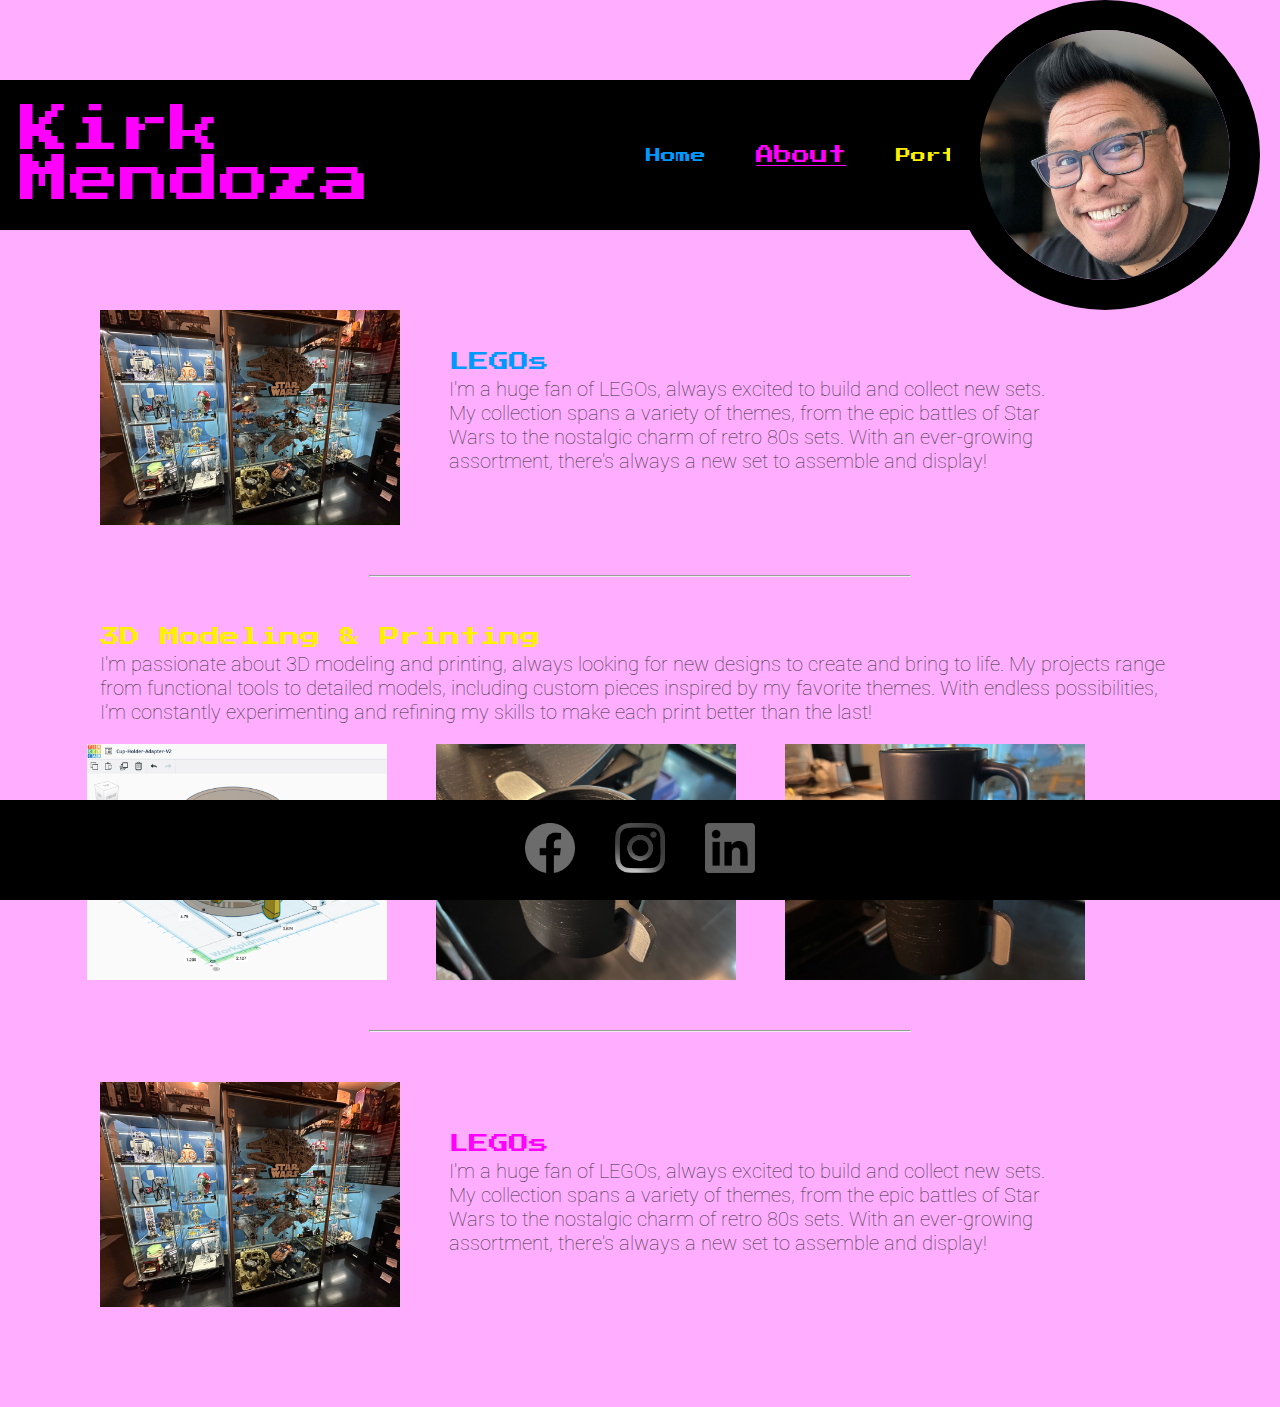
==== about.html @ 36a39906 "Updated Footer Target _blank, updated .JS message" ====
<!DOCTYPE html>
<html lang="en">

<head>
    <meta charset="UTF-8">
    <meta name="viewport" content="width=device-width, initial-scale=1.0">
    <title>Kirk Mendoza - A Personal Website</title>
    <script src="javascript.js"></script>
    <link rel="preconnect" href="https://fonts.googleapis.com">
    <link rel="preconnect" href="https://fonts.gstatic.com" crossorigin>
    <link href="https://fonts.googleapis.com/css2?family=Press+Start+2P&family=Roboto:ital,wght@0,100..900;1,100..900&display=swap" rel="stylesheet">
    <link rel="stylesheet" href="style.css">
</head>

<body class="backgroundPink">
    <!-- Header Name & Image -->
    <div class="header backgroundPink">
        <div class="textContainer">
            <p class="mainName themePink">Kirk Mendoza</p>
            <!-- Navigation Menu -->
            <nav class="mainMenu">
                <a class="themeBlue" href="index.html">Home</a>
                <a class="themePink selected"  href="about.html">About</a>
                <a class="themeYellow"  href="portfolio.html">Portfolio</a>
            </nav>
        </div>
        <img class="float profilePhoto" src="images/kirk.jpg" />
    </div>
    <div class="mainContent">

        <!-- Section 1 -->
        <div class="flexContainer">
            <img src="images/lego1.jpeg" />
            <p><span class="pLabel themeBlue">LEGOs</span><br/>
                I'm a huge fan of LEGOs, always excited to build and collect new sets. My collection spans a variety of themes, from the epic battles of Star Wars to the nostalgic charm of retro 80s sets. With an ever-growing assortment, there's always a new set to assemble and display!
            </p>
        </div>
        <hr />        

        <!-- Section 2 -->
        <p><span class="pLabel themeYellow">3D Modeling & Printing</span><br/>
            I'm passionate about 3D modeling and printing, always looking for new designs to create and bring to life. My projects range from functional tools to detailed models, including custom pieces inspired by my favorite themes. With endless possibilities, I’m constantly experimenting and refining my skills to make each print better than the last!
        </p>
    <div class="flexContainer">
            <img src="images/tinkercad1.png" />
            <img src="images/tinkercad2.jpg" />
            <img src="images/tinkercad3.jpg" />
        </div>
        <hr />        

        <!-- Section 3 -->
        <div class="flexContainer">
            <img src="images/lego1.jpeg" />
            <p><span class="pLabel themePink">LEGOs</span><br/>
                I'm a huge fan of LEGOs, always excited to build and collect new sets. My collection spans a variety of themes, from the epic battles of Star Wars to the nostalgic charm of retro 80s sets. With an ever-growing assortment, there's always a new set to assemble and display!
            </p>
        </div>
    </div>
    <footer>
        <a href="https://www.facebook.com/kirkmendoza/" target="_blank"><img class="icon" src="images/facebook.png" alt="facebook" /></a>
        <a href="https://www.instagram.com/mendoza_kirk/" target="_blank"><img class="icon" src="images/instagram.png" alt="instagram" /></a>
        <a href="https://www.linkedin.com/in/kirkmendoza/" target="_blank"><img class="icon" src="images/linkedin.png" alt="linkedin" /></a>
    </footer>


</body>

</html>
---- style.css ----
body {
    /* background-color: #333333; */
    color: #333333;
    font-family: "Roboto", serif;
    font-optical-sizing: auto;
    font-weight: 100;
    font-style: normal;
    font-variation-settings:
      "wdth" 100;
      margin: 0;
      padding: 0;
}
.float {
    display: block;
    position: absolute;
}

/* HEADER BLOCK - START */
.header {
    position: fixed;
    top: 0px;
    left: 0px;
    width: 100%;
    height: 310px;
    display: flex;
    align-items: center;
    justify-content: space-between;
}

.textContainer {
    background-color: #000000;
    width: 85%;
    height: 150px;
    display: flex;
    align-items: center;
}


.mainName {
    font-family: "Press Start 2P", serif;
    font-weight: 400;
    font-style: normal;
    font-size: 50px;
    padding: 20px;
    color: #0099ff;
}

nav {
    width: 50%;
    bottom: 0;
    display: flex;
    gap: 50px;
    align-items: center;
    justify-content: center;
    font-family: "Press Start 2P", serif;
    font-weight: 400;
    font-style: normal;
}

nav a {
    text-decoration: none;
    font-size: 15px;
    color: #CCCCCC;
}

.selected {
    text-decoration:underline;
    font-size: 18px;
    color: #0099ff;
}

.themeBlue {
    color: #0099ff;
}

.themePink {
    color: #ff00ff;
}

.themeYellow {
    color: #FFF000;
}


.profilePhoto {
    right: 20px;
    width: 250px;
    height: 250px;
    border-radius: 1000px;
    border: 30px solid #000000;
}

/* HEADER BLOCK - END */


.backgroundBlue {
    background-color: #b6e2ff;
}

.backgroundPink {
    background-color: #ffadff;
}

.backgroundYellow {
    background-color: #fbf383;
}


.mainContent{
    margin-top: 200px;
    padding: 100px;
}

.flexContainer {
    width: 90%;
    display: flex;
    align-items: center;
    justify-content: center;
    gap: 5%;
}

.flexContainerFlip{
    flex-direction: row-reverse;    
}

.flexContainer img {
    width: 300px;
}

p {
    font-size: 20px;
}

.pLabel {
    font-family: "Press Start 2P", serif;
    font-weight: 400;
    font-style: normal;
}

hr {
    width: 50%;
    margin-top: 50px;
    margin-bottom: 50px;
}

.videoBlock {
    display: flex;
    gap: 5%;
    width: 100%;
}

.videoDescription {
    width: 560px;
}

footer {
    position: fixed;
    bottom: 0px;
    width: 100%;
    height: 100px;
    background-color: #000000;
    display: flex;
    align-items: center;
    justify-content: center;
    gap: 40px;
}

footer img {
    width: 50px;
    height: 50px;
    /* filter: url(~"data:image/svg+xml;utf8,<svg xmlns=\'http://www.w3.org/2000/svg\'><filter id=\'grayscale\'><feColorMatrix type=\'matrix\' values=\'0.3333 0.3333 0.3333 0 0 0.3333 0.3333 0.3333 0 0 0.3333 0.3333 0.3333 0 0 0 0 0 1 0\'/></filter></svg>#grayscale"); */
    -webkit-filter: grayscale(100%);
    -moz-filter:    grayscale(100%);
    -ms-filter:     grayscale(100%);
    -o-filter:      grayscale(100%);
    filter: gray;
    transition: .25s; 
}

footer img:hover {
    filter: none;
    -webkit-filter: grayscale(0%);
    -moz-filter:    grayscale(0%);
    -ms-filter:     grayscale(0%);
    -o-filter:      grayscale(0%);
    cursor: pointer;
    transition: .25s; 
}



/* FONTS */
.fontPressStart {
    font-family: "Press Start 2P", serif;
    font-weight: 400;
    font-style: normal;
}

.roboto-100 {
    font-family: "Roboto", serif;
    font-optical-sizing: auto;
    font-weight: 100;
    font-style: normal;
    font-variation-settings:
      "wdth" 100;
}

@media screen {
    
}
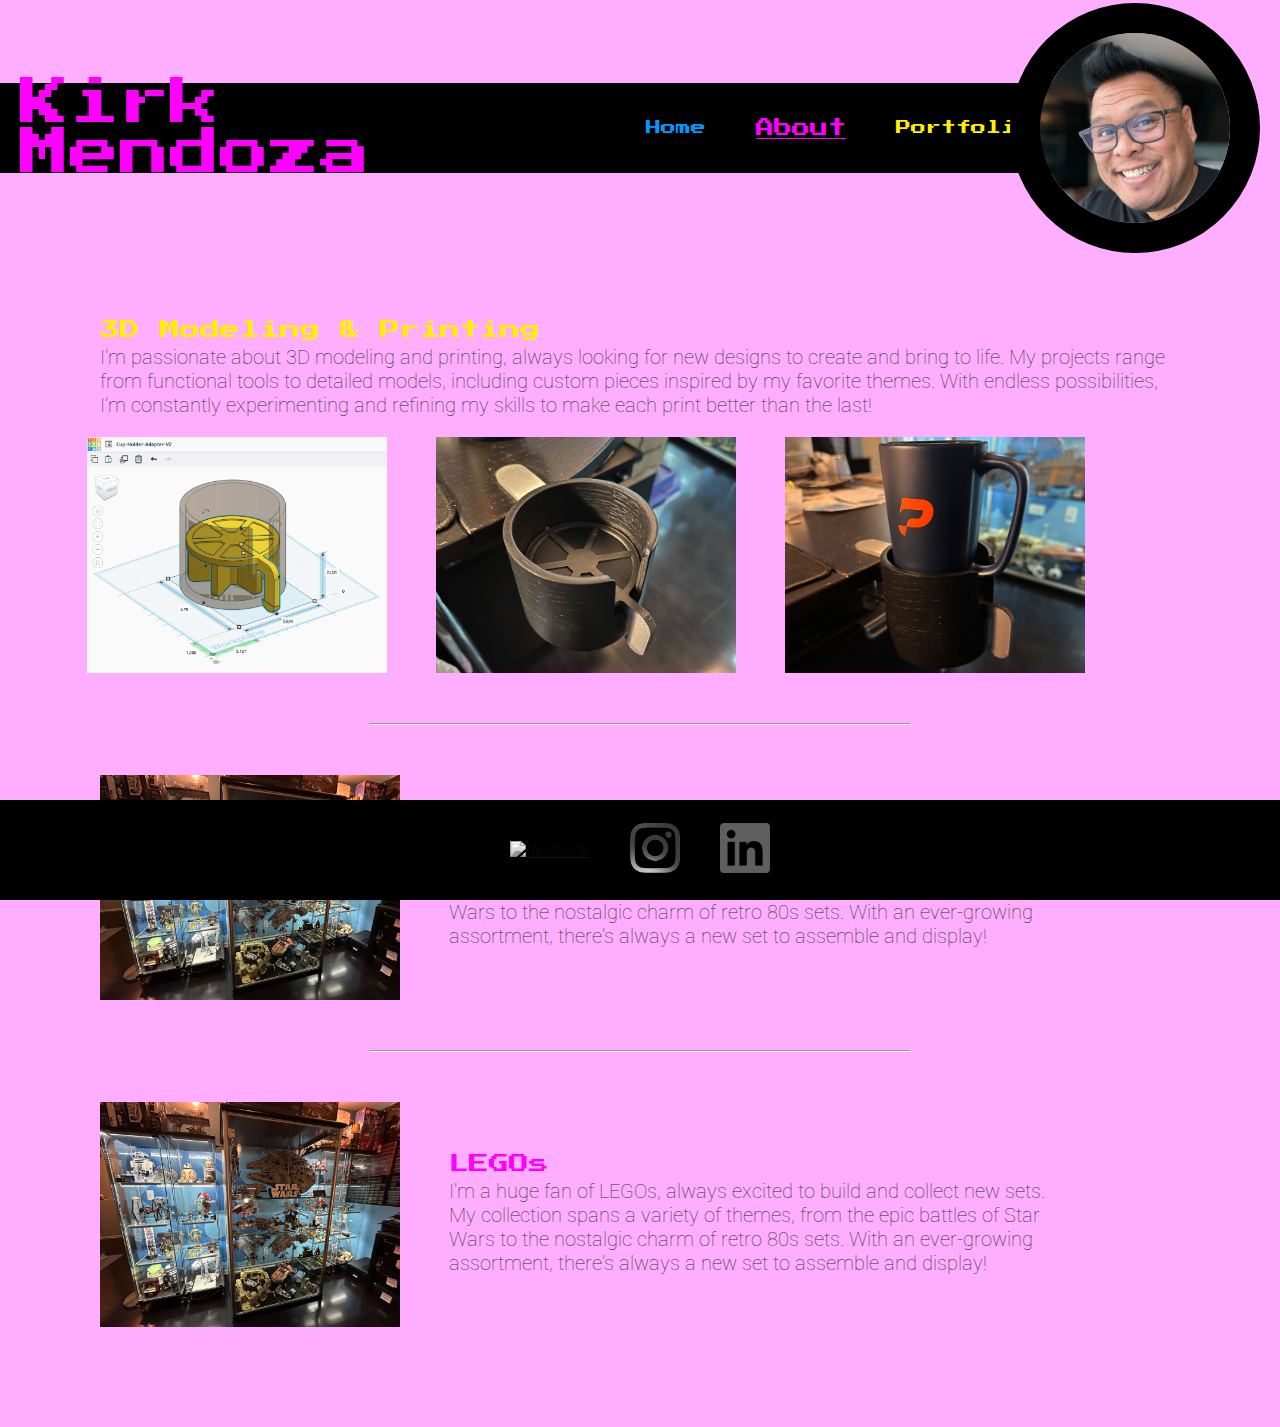
==== commit aed9bb69: "Optimized images & graphics, added Family photo" ====
--- a/about.html
+++ b/about.html
@@ -8,7 +8,9 @@
     <script src="javascript.js"></script>
     <link rel="preconnect" href="https://fonts.googleapis.com">
     <link rel="preconnect" href="https://fonts.gstatic.com" crossorigin>
-    <link href="https://fonts.googleapis.com/css2?family=Press+Start+2P&family=Roboto:ital,wght@0,100..900;1,100..900&display=swap" rel="stylesheet">
+    <link
+        href="https://fonts.googleapis.com/css2?family=Press+Start+2P&family=Roboto:ital,wght@0,100..900;1,100..900&display=swap"
+        rel="stylesheet">
     <link rel="stylesheet" href="style.css">
 </head>
 
@@ -20,8 +22,8 @@
             <!-- Navigation Menu -->
             <nav class="mainMenu">
                 <a class="themeBlue" href="index.html">Home</a>
-                <a class="themePink selected"  href="about.html">About</a>
-                <a class="themeYellow"  href="portfolio.html">Portfolio</a>
+                <a class="themePink selected" href="about.html">About</a>
+                <a class="themeYellow" href="portfolio.html">Portfolio</a>
             </nav>
         </div>
         <img class="float profilePhoto" src="images/kirk.jpg" />
@@ -29,37 +31,49 @@
     <div class="mainContent">
 
         <!-- Section 1 -->
+        <p><span class="pLabel themeYellow">3D Modeling & Printing</span><br />
+            I'm passionate about 3D modeling and printing, always looking for new designs to create and bring to life.
+            My projects range from functional tools to detailed models, including custom pieces inspired by my favorite
+            themes. With endless possibilities, I’m constantly experimenting and refining my skills to make each print
+            better than the last!
+        </p>
         <div class="flexContainer">
-            <img src="images/lego1.jpeg" />
-            <p><span class="pLabel themeBlue">LEGOs</span><br/>
-                I'm a huge fan of LEGOs, always excited to build and collect new sets. My collection spans a variety of themes, from the epic battles of Star Wars to the nostalgic charm of retro 80s sets. With an ever-growing assortment, there's always a new set to assemble and display!
-            </p>
-        </div>
-        <hr />        
-
-        <!-- Section 2 -->
-        <p><span class="pLabel themeYellow">3D Modeling & Printing</span><br/>
-            I'm passionate about 3D modeling and printing, always looking for new designs to create and bring to life. My projects range from functional tools to detailed models, including custom pieces inspired by my favorite themes. With endless possibilities, I’m constantly experimenting and refining my skills to make each print better than the last!
-        </p>
-    <div class="flexContainer">
             <img src="images/tinkercad1.png" />
             <img src="images/tinkercad2.jpg" />
             <img src="images/tinkercad3.jpg" />
         </div>
-        <hr />        
+        <hr />
+
+        <!-- Section 2 -->
+        <div class="flexContainer">
+            <img src="images/lego1.jpeg" />
+            <p><span class="pLabel themeBlue">LEGOs</span><br />
+                I'm a huge fan of LEGOs, always excited to build and collect new sets. My collection spans a variety of
+                themes, from the epic battles of Star Wars to the nostalgic charm of retro 80s sets. With an
+                ever-growing assortment, there's always a new set to assemble and display!
+            </p>
+        </div>
+        <hr />
+
+
 
         <!-- Section 3 -->
         <div class="flexContainer">
             <img src="images/lego1.jpeg" />
-            <p><span class="pLabel themePink">LEGOs</span><br/>
-                I'm a huge fan of LEGOs, always excited to build and collect new sets. My collection spans a variety of themes, from the epic battles of Star Wars to the nostalgic charm of retro 80s sets. With an ever-growing assortment, there's always a new set to assemble and display!
+            <p><span class="pLabel themePink">LEGOs</span><br />
+                I'm a huge fan of LEGOs, always excited to build and collect new sets. My collection spans a variety of
+                themes, from the epic battles of Star Wars to the nostalgic charm of retro 80s sets. With an
+                ever-growing assortment, there's always a new set to assemble and display!
             </p>
         </div>
     </div>
     <footer>
-        <a href="https://www.facebook.com/kirkmendoza/" target="_blank"><img class="icon" src="images/facebook.png" alt="facebook" /></a>
-        <a href="https://www.instagram.com/mendoza_kirk/" target="_blank"><img class="icon" src="images/instagram.png" alt="instagram" /></a>
-        <a href="https://www.linkedin.com/in/kirkmendoza/" target="_blank"><img class="icon" src="images/linkedin.png" alt="linkedin" /></a>
+        <a href="https://www.facebook.com/kirkmendoza/" target="_blank"><img class="icon" src="images/facebook.png"
+                alt="facebook" /></a>
+        <a href="https://www.instagram.com/mendoza_kirk/" target="_blank"><img class="icon" src="images/instagram.png"
+                alt="instagram" /></a>
+        <a href="https://www.linkedin.com/in/kirkmendoza/" target="_blank"><img class="icon" src="images/linkedin.png"
+                alt="linkedin" /></a>
     </footer>
 
 
--- a/style.css
+++ b/style.css
@@ -21,7 +21,7 @@
     top: 0px;
     left: 0px;
     width: 100%;
-    height: 310px;
+    height: 255px;
     display: flex;
     align-items: center;
     justify-content: space-between;
@@ -30,7 +30,7 @@
 .textContainer {
     background-color: #000000;
     width: 85%;
-    height: 150px;
+    height: 90px;
     display: flex;
     align-items: center;
 }
@@ -84,8 +84,8 @@
 
 .profilePhoto {
     right: 20px;
-    width: 250px;
-    height: 250px;
+    width: 190px;
+    height: 190px;
     border-radius: 1000px;
     border: 30px solid #000000;
 }
@@ -145,6 +145,7 @@
 
 .videoBlock {
     display: flex;
+    justify-content: space-around;
     gap: 5%;
     width: 100%;
 }
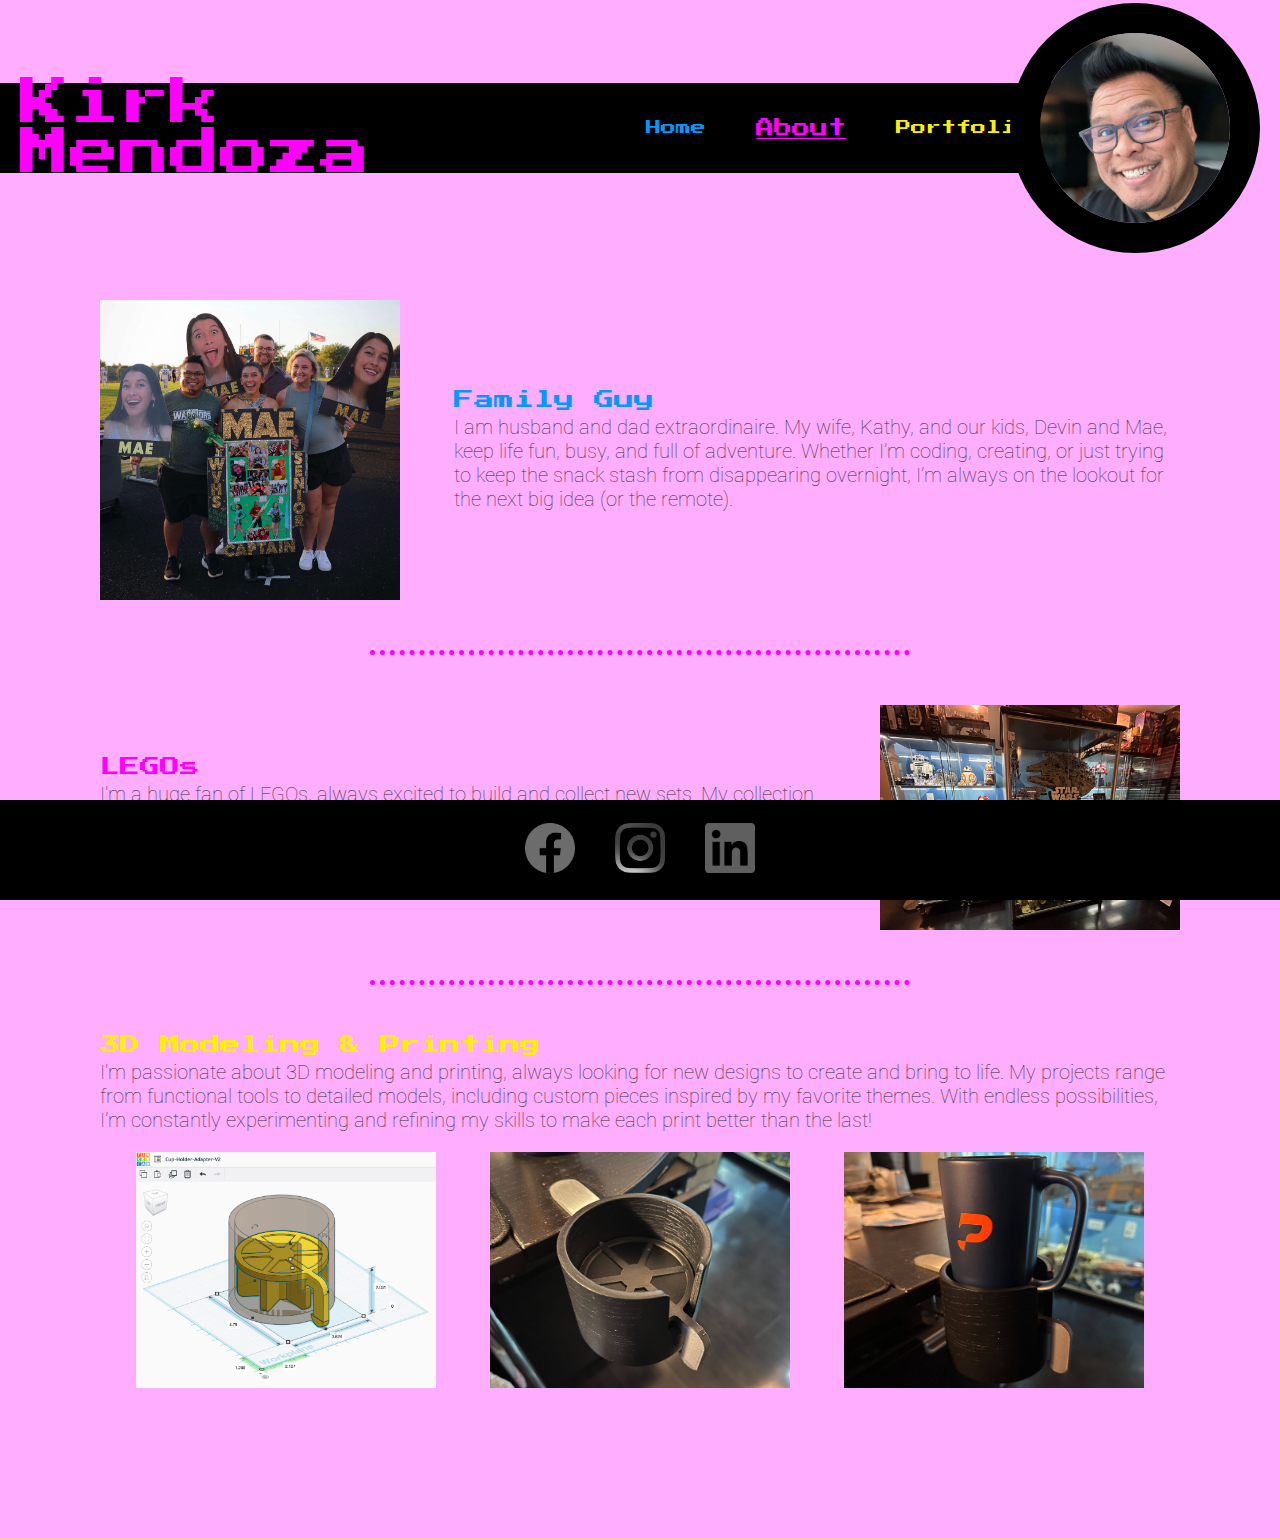
==== commit a163dae6: "Updated image spacing and layout" ====
--- a/about.html
+++ b/about.html
@@ -30,6 +30,26 @@
     </div>
     <div class="mainContent">
 
+        <!-- Section 2 -->
+        <div class="flexContainer">
+            <img class="familyPhoto" src="images/family.jpg" />
+            <p><span class="pLabel themeBlue">Family Guy</span><br />
+                I am husband and dad extraordinaire. My wife, Kathy, and our kids, Devin and Mae, keep life fun, busy, and full of adventure. Whether I’m coding, creating, or just trying to keep the snack stash from disappearing overnight, I’m always on the lookout for the next big idea (or the remote).
+            </p>
+        </div>
+        <hr class="pinkHR"/>
+
+        <!-- Section 3 -->
+        <div class="flexContainer flexContainerFlip">
+            <img src="images/lego1.jpeg" />
+            <p><span class="pLabel themePink">LEGOs</span><br />
+                I'm a huge fan of LEGOs, always excited to build and collect new sets. My collection spans a variety of
+                themes, from the epic battles of Star Wars to the nostalgic charm of retro 80s sets. With an
+                ever-growing assortment, there's always a new set to assemble and display!
+            </p>
+        </div>
+        <hr class="pinkHR"/>
+        
         <!-- Section 1 -->
         <p><span class="pLabel themeYellow">3D Modeling & Printing</span><br />
             I'm passionate about 3D modeling and printing, always looking for new designs to create and bring to life.
@@ -42,30 +62,8 @@
             <img src="images/tinkercad2.jpg" />
             <img src="images/tinkercad3.jpg" />
         </div>
-        <hr />
 
-        <!-- Section 2 -->
-        <div class="flexContainer">
-            <img src="images/lego1.jpeg" />
-            <p><span class="pLabel themeBlue">LEGOs</span><br />
-                I'm a huge fan of LEGOs, always excited to build and collect new sets. My collection spans a variety of
-                themes, from the epic battles of Star Wars to the nostalgic charm of retro 80s sets. With an
-                ever-growing assortment, there's always a new set to assemble and display!
-            </p>
-        </div>
-        <hr />
-
-
-
-        <!-- Section 3 -->
-        <div class="flexContainer">
-            <img src="images/lego1.jpeg" />
-            <p><span class="pLabel themePink">LEGOs</span><br />
-                I'm a huge fan of LEGOs, always excited to build and collect new sets. My collection spans a variety of
-                themes, from the epic battles of Star Wars to the nostalgic charm of retro 80s sets. With an
-                ever-growing assortment, there's always a new set to assemble and display!
-            </p>
-        </div>
+        
     </div>
     <footer>
         <a href="https://www.facebook.com/kirkmendoza/" target="_blank"><img class="icon" src="images/facebook.png"
--- a/style.css
+++ b/style.css
@@ -9,6 +9,7 @@
       "wdth" 100;
       margin: 0;
       padding: 0;
+      padding-bottom: 50px;
 }
 .float {
     display: block;
@@ -112,7 +113,7 @@
 }
 
 .flexContainer {
-    width: 90%;
+    width: 100%;
     display: flex;
     align-items: center;
     justify-content: center;
@@ -137,10 +138,12 @@
     font-style: normal;
 }
 
-hr {
+hr.pinkHR {
+    border: 0px;
     width: 50%;
     margin-top: 50px;
     margin-bottom: 50px;
+    border-top: 5px dotted #ff00ff;;
 }
 
 .videoBlock {
@@ -152,6 +155,12 @@
 
 .videoDescription {
     width: 560px;
+}
+
+.familyPhoto {
+    width: 300px;
+    height: 300px;
+    object-fit: cover;    
 }
 
 footer {
@@ -204,8 +213,4 @@
     font-style: normal;
     font-variation-settings:
       "wdth" 100;
-}
-
-@media screen {
-    
 }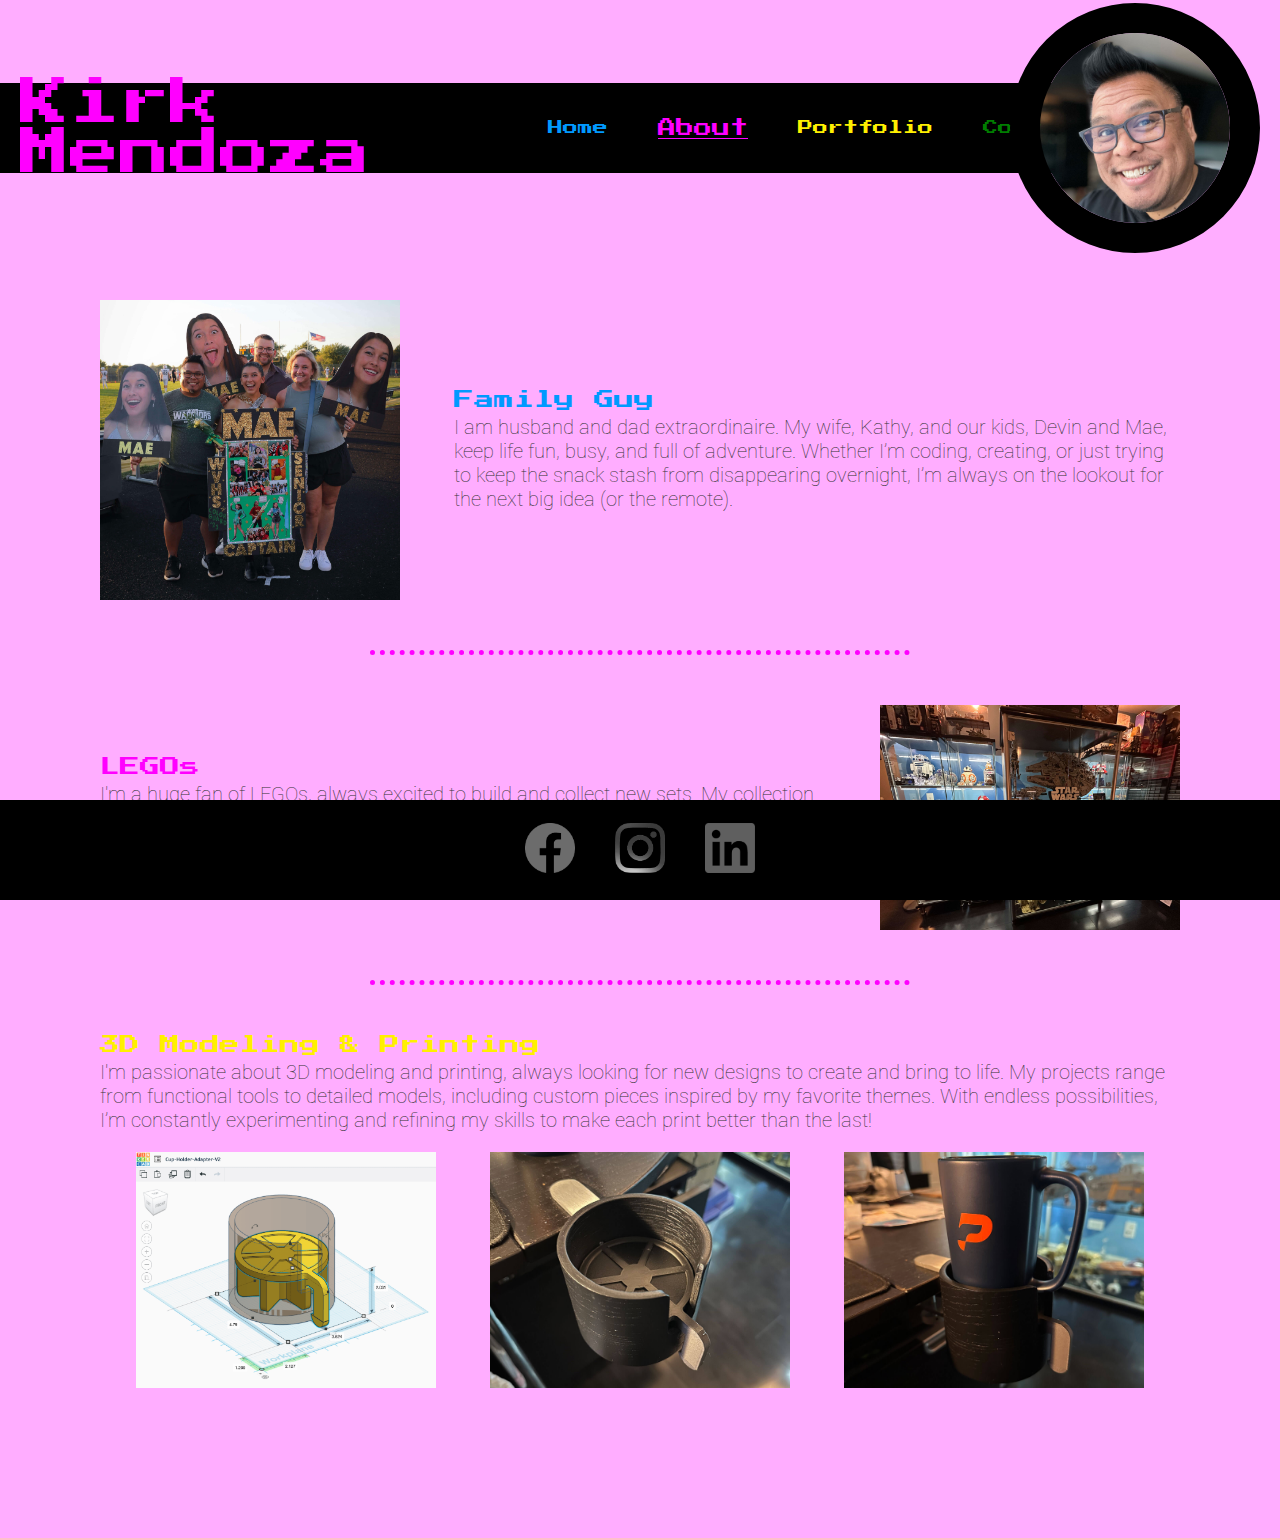
==== commit 584cbac0: "Adding Contact form basics" ====
--- a/about.html
+++ b/about.html
@@ -5,7 +5,7 @@
     <meta charset="UTF-8">
     <meta name="viewport" content="width=device-width, initial-scale=1.0">
     <title>Kirk Mendoza - A Personal Website</title>
-    <script src="javascript.js"></script>
+    <script src="code.js"></script>
     <link rel="preconnect" href="https://fonts.googleapis.com">
     <link rel="preconnect" href="https://fonts.gstatic.com" crossorigin>
     <link
@@ -22,8 +22,9 @@
             <!-- Navigation Menu -->
             <nav class="mainMenu">
                 <a class="themeBlue" href="index.html">Home</a>
-                <a class="themePink selected" href="about.html">About</a>
-                <a class="themeYellow" href="portfolio.html">Portfolio</a>
+                <a class="themePink selected"  href="about.html">About</a>
+                <a class="themeYellow"  href="portfolio.html">Portfolio</a>
+                <a class="themeGreen"  href="contact.html">Contact</a>
             </nav>
         </div>
         <img class="float profilePhoto" src="images/kirk.jpg" />
--- a/style.css
+++ b/style.css
@@ -82,6 +82,11 @@
     color: #FFF000;
 }
 
+.themeGreen {
+    color: #007e00;
+}
+
+
 
 .profilePhoto {
     right: 20px;
@@ -104,6 +109,10 @@
 
 .backgroundYellow {
     background-color: #fbf383;
+}
+
+.backgroundGreen {
+    background-color: #3ad13a;
 }
 
 
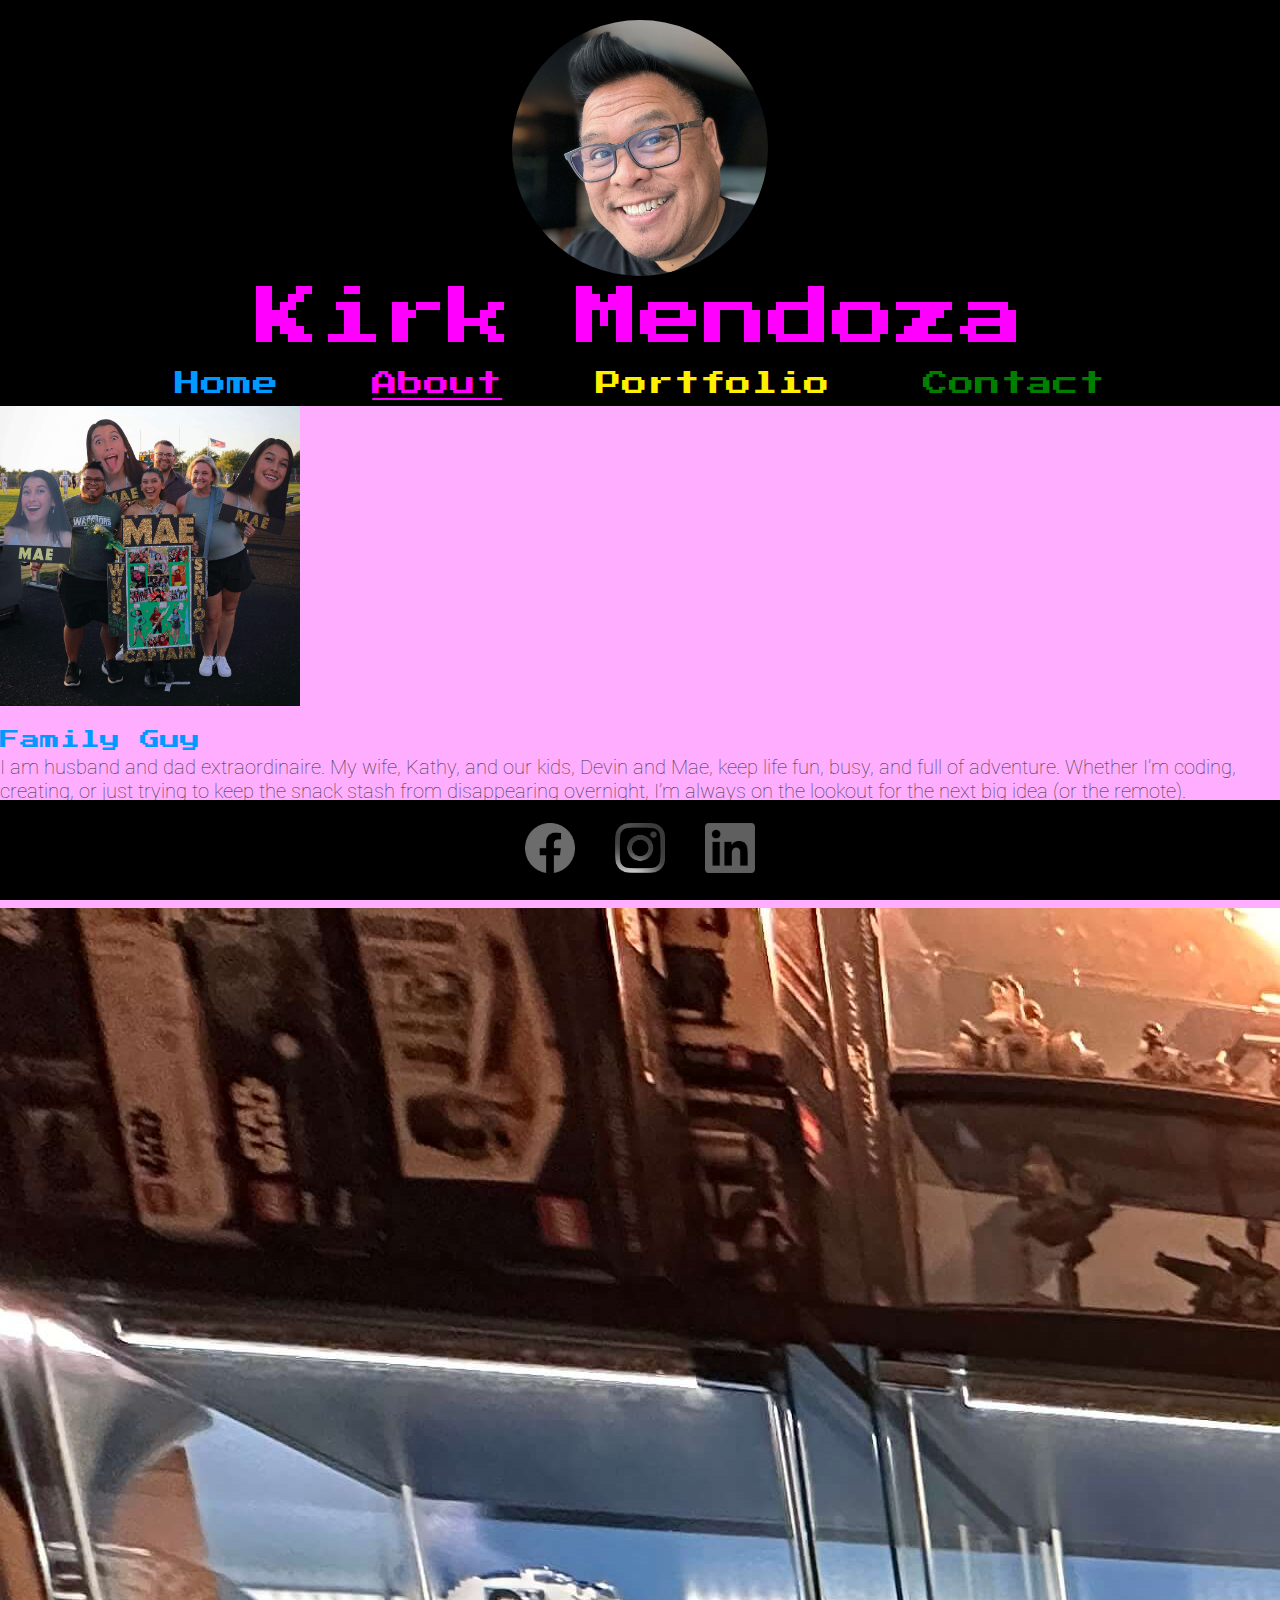
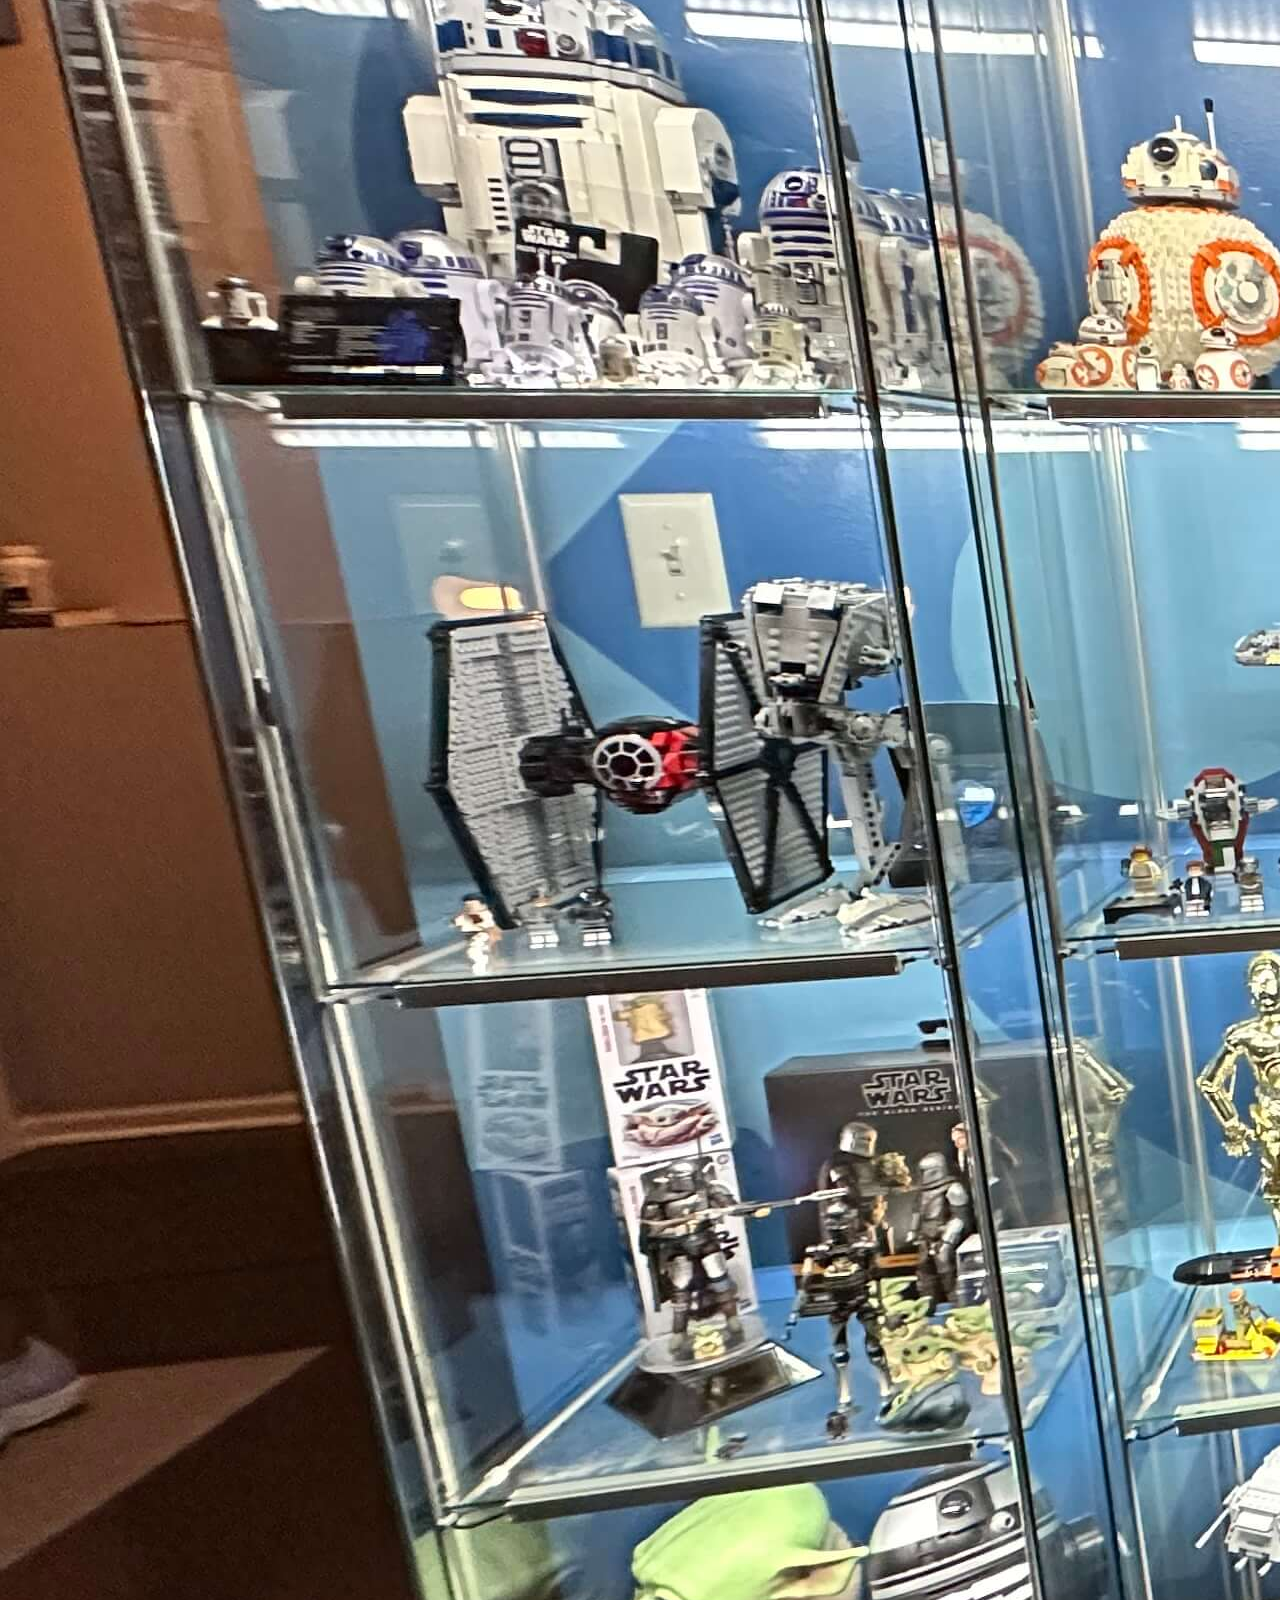
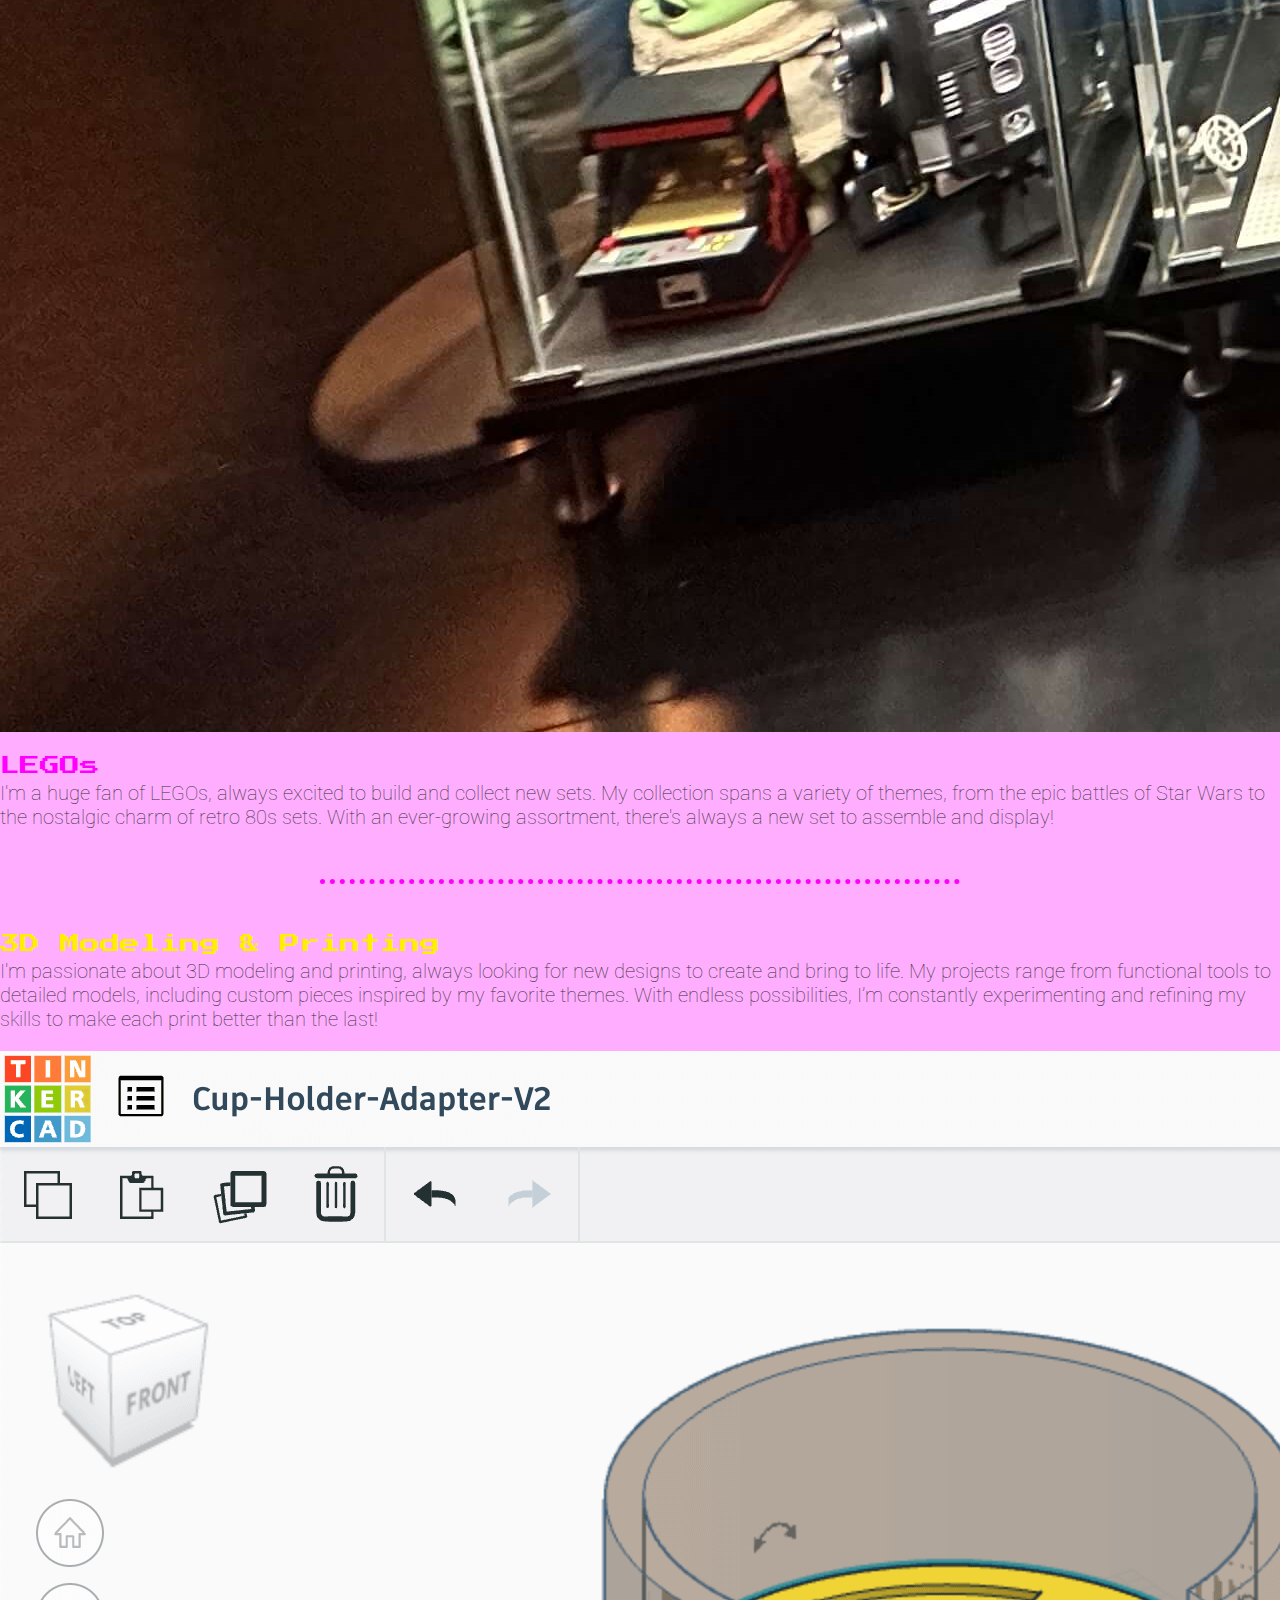
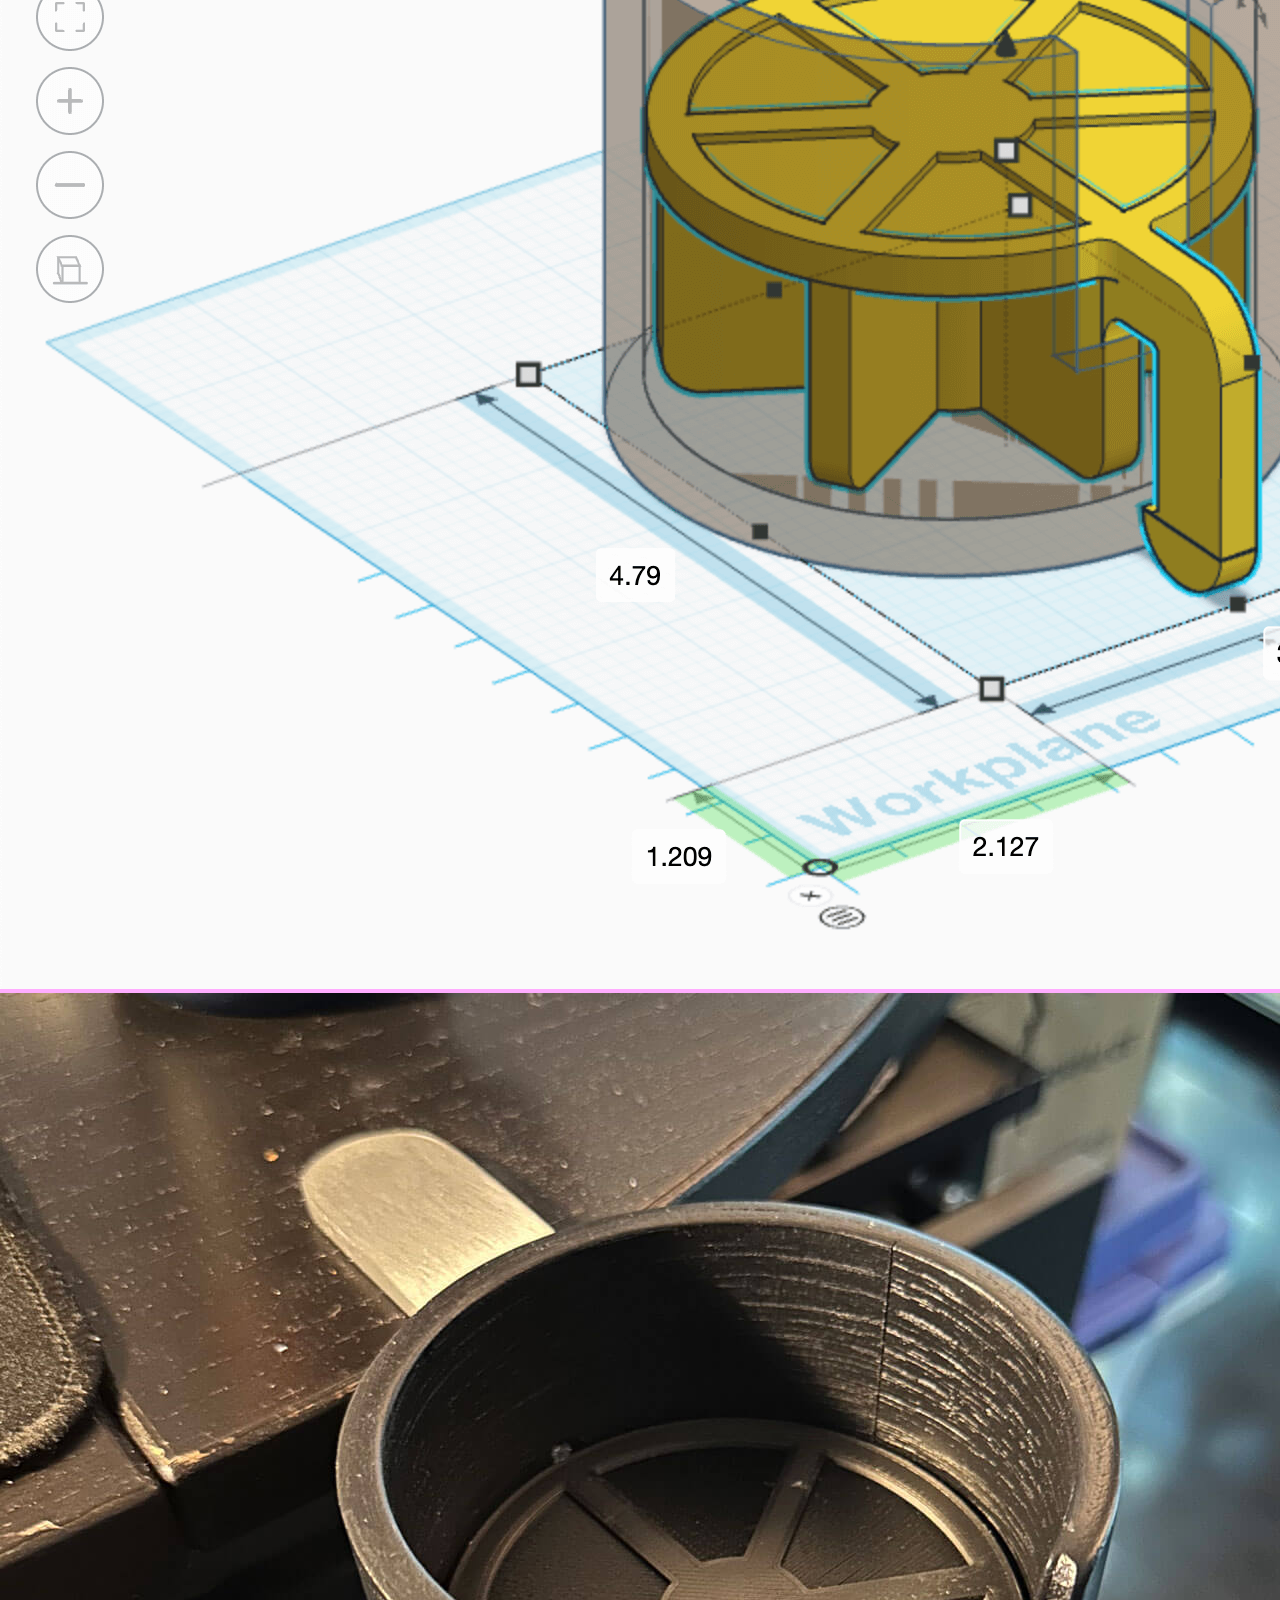
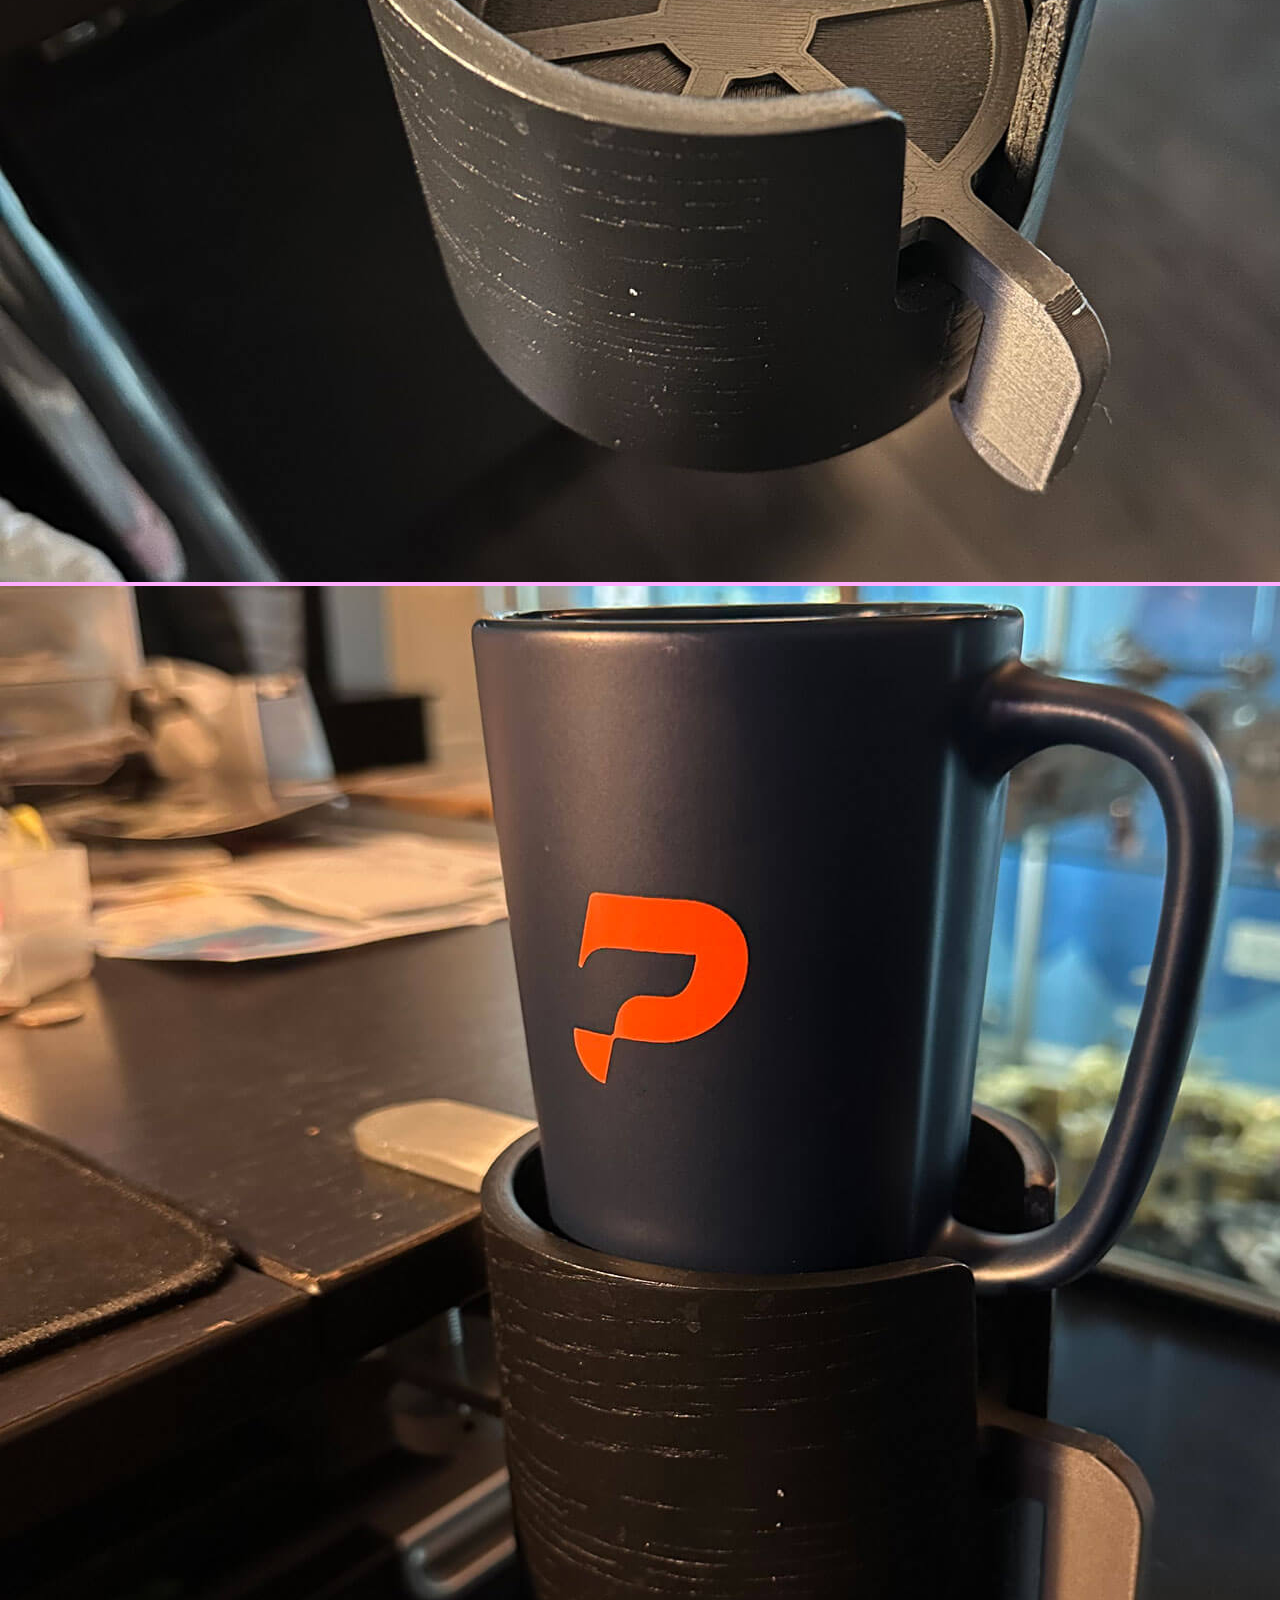
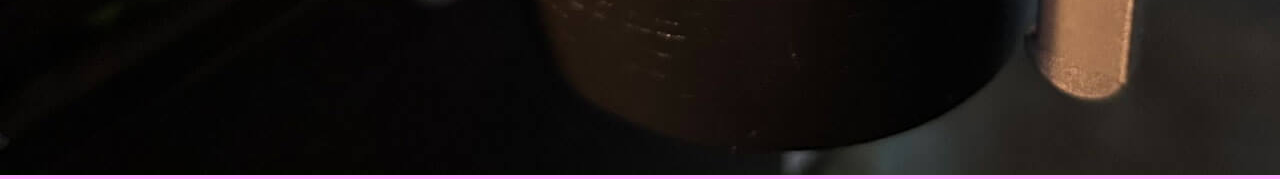
==== commit 28a9d903: "Updated Header functionality everywhere" ====
--- a/about.html
+++ b/about.html
@@ -8,27 +8,38 @@
     <script src="code.js"></script>
     <link rel="preconnect" href="https://fonts.googleapis.com">
     <link rel="preconnect" href="https://fonts.gstatic.com" crossorigin>
-    <link
-        href="https://fonts.googleapis.com/css2?family=Press+Start+2P&family=Roboto:ital,wght@0,100..900;1,100..900&display=swap"
-        rel="stylesheet">
-    <link rel="stylesheet" href="style.css">
+    <link href="https://fonts.googleapis.com/css2?family=Press+Start+2P&family=Roboto:ital,wght@0,100..900;1,100..900&display=swap" rel="stylesheet">
+    <link rel="stylesheet" href="headerFix.css">
 </head>
 
 <body class="backgroundPink">
     <!-- Header Name & Image -->
-    <div class="header backgroundPink">
-        <div class="textContainer">
-            <p class="mainName themePink">Kirk Mendoza</p>
-            <!-- Navigation Menu -->
+    <div class="headerLandscape landscape backgroundGreen!">
+        <div class="float blackBar"></div>
+        <p class="headerContentLeft mainName themePink">Kirk Mendoza</p>
+        <div class="headerContentRight">
             <nav class="mainMenu">
                 <a class="themeBlue" href="index.html">Home</a>
-                <a class="themePink selected"  href="about.html">About</a>
-                <a class="themeYellow"  href="portfolio.html">Portfolio</a>
-                <a class="themeGreen"  href="contact.html">Contact</a>
+                <a class="themePink selected" href="about.html">About</a>
+                <a class="themeYellow" href="portfolio.html">Portfolio</a>
+                <a class="themeGreen" href="contact.html">Contact</a>
+            </nav>
+            <img class=" profilePhoto" src="images/kirk.jpg" />
+        </div>
+    </div>
+    <div class="headerPortrait portrait">
+        <img class="profilePhotoPortrait" src="images/kirk.jpg" />
+        <p class="mainNamePortrat themePink">Kirk Mendoza</p>
+        <div class="menuMenuCentering">
+            <nav class="mainMenuPortrait">
+                <a class="themeBlue" href="index.html">Home</a>
+                <a class="themePink selected" href="about.html">About</a>
+                <a class="themeYellow" href="portfolio.html">Portfolio</a>
+                <a class="themeGreen" href="contact.html">Contact</a>
             </nav>
         </div>
-        <img class="float profilePhoto" src="images/kirk.jpg" />
     </div>
+
     <div class="mainContent">
 
         <!-- Section 2 -->
--- a/headerFix.css
+++ b/headerFix.css
@@ -0,0 +1,348 @@
+body {
+    /* background-color: #333333; */
+    color: #333333;
+    font-family: "Roboto", serif;
+    font-optical-sizing: auto;
+    font-weight: 100;
+    font-style: normal;
+    padding: 0px;
+    margin: 0px;
+    max-width: 100vw;
+    overflow-x: hidden;
+}
+
+.float {
+    display: block;
+    position: absolute;
+    z-index: 1;
+}
+a {
+    text-decoration: none;
+}
+
+/* HEADER LANDSCAPE - START */
+.headerLandscape {
+    position: fixed;
+    top: 0px;
+    left: 0px;
+    width: 100%;
+    height: 275px;
+    display: flex;
+    align-items: center;
+    justify-content: end;
+    background-color: red;
+}
+
+.blackBar {
+    /* left: 0; */
+    right: 30px;
+    width: 100vw;
+    height: 90px;
+    background-color: #000000;
+    z-index: 0;
+}
+
+.headerContentLeft {
+    width: 100%;
+    z-index: 1;
+    text-align: left;
+}
+.mainName {
+    font-family: "Press Start 2P", serif;
+    font-weight: 400;
+    font-style: normal;
+    /* font-size: 50px; */
+    font-size: 3rem;
+    color: #0099ff;
+}
+
+.headerContentRight {
+    display: flex;
+    align-items: center;
+    justify-content: end;
+    z-index: 1;
+}
+
+.mainMenu {
+    display: flex;
+    justify-content: space-evenly;
+    width: 600px;
+    font-family: "Press Start 2P", serif;
+    font-weight: 400;
+    font-style: normal;
+}
+
+a.mainMenu {
+    text-decoration: none;
+    font-size: 15px;
+    color: #CCCCCC;
+    font-size: 2vw;
+}
+
+.profilePhoto {
+    right: 20px;
+    width: 190px;
+    height: 190px;
+    border-radius: 1000px;
+    border: 30px solid #000000;
+    margin-right: 20px ;
+}
+
+.portrait {
+    visibility: hidden;
+    display: none;
+}
+/* HEADER LANDSCAPE - END */
+
+
+
+/* HEADER PORTRAIT - START */
+.headerPortrait {
+    width: 100vw;
+    display: flex;
+    flex-direction: column;
+    justify-content: center;
+    align-items: center;
+    background-color: #000000;
+}
+
+.mainNamePortrat {
+    font-family: "Press Start 2P", serif;
+    font-weight: 400;
+    font-style: normal;
+    /* font-size: 3em; */
+    font-size: 5vw;
+    color: #0099ff;
+    text-align: center;
+    margin: 0px;
+    padding: 10px 0 10px 0;
+}
+
+.menuMenuCentering {
+    display: flex;
+    /* width: 640px; */
+    width: 100vw;
+    justify-content: center;
+}
+.mainMenuPortrait {
+    display: flex;
+    justify-content: space-around;
+    width: 80vw;
+    margin: 0px;
+    padding: 10px 0 10px 0;
+    flex-wrap: wrap;
+    font-family: "Press Start 2P", serif;
+    font-weight: 400;
+    font-style: normal;
+    font-size: 2vw;
+}
+
+a.mainMenuPortrait {
+    text-decoration: none;
+}
+
+.profilePhotoPortrait {
+    width: 20vw;
+    border-radius: 1000px;
+    margin-top: 20px ;
+}
+/* HEADER PORTRAIT - END */
+
+
+
+.selected {
+    text-decoration:underline;
+    color: #0099ff;
+}
+
+.themeBlue {
+    color: #0099ff;
+}
+
+.themePink {
+    color: #ff00ff;
+}
+
+.themeYellow {
+    color: #FFF000;
+}
+
+.themeGreen {
+    color: #007e00;
+}
+
+.backgroundBlue {
+    background-color: #b6e2ff;
+}
+
+.backgroundPink {
+    background-color: #ffadff;
+}
+
+.backgroundYellow {
+    background-color: #fbf383;
+}
+
+.backgroundGreen {
+    background-color: #3ad13a;
+}
+
+
+
+
+
+/* RESPONSIVE MEDIA QUERIES - START */
+@media (max-width:1450px) {
+    .portrait {
+        visibility: visible;
+        display: flex;
+    }
+    .landscape {
+        visibility: hidden;
+        display: none;
+    } 
+}
+@media (min-aspect-ratio: 16/9) {}
+@media (min-aspect-ratio: 3/4) {}
+@media (min-aspect-ratio: 4/3) {}
+/* RESPONSIVE MEDIA QUERIES - END */
+
+
+
+/* KEEP THE SAME BELOW */
+
+p {
+    font-size: 20px;
+}
+
+.pLabel {
+    font-family: "Press Start 2P", serif;
+    font-weight: 400;
+    font-style: normal;
+}
+
+hr.pinkHR {
+    border: 0px;
+    width: 50%;
+    margin-top: 50px;
+    margin-bottom: 50px;
+    border-top: 5px dotted #ff00ff;;
+}
+
+.videoBlock {
+    display: flex;
+    justify-content: space-around;
+    gap: 5%;
+    width: 100%;
+}
+
+.videoDescription {
+    width: 560px;
+}
+
+.familyPhoto {
+    width: 300px;
+    height: 300px;
+    object-fit: cover;    
+}
+
+
+/* CONTACT */
+#message {
+    width: 50%;
+    height: 300px;
+    margin-bottom: 20px;
+    border-radius: 5px;
+    padding: 10px;
+}
+
+form > input {
+    width: 50%;
+    height: 25px;
+    margin-bottom: 20px;
+    padding: 5px 0 5px 10px;
+    border-radius: 5px;
+    font-size: 20px;
+}
+
+#submit {
+    border: none;
+    color: #007e00;
+    padding: 15px 32px;
+    text-align: center;
+    text-decoration: none;
+    display: inline-block;
+    font-size: 16px;
+    margin: 4px 2px;
+    cursor: pointer;
+    border-radius: 5px;
+}
+
+#submit:hover {
+    color: #00a800;
+}
+
+a {
+    text-decoration: none;
+}
+
+.backButton {
+
+}
+
+.backButton:hover {
+    color: #00a800;
+}
+
+
+footer {
+    position: fixed;
+    bottom: 0px;
+    width: 100%;
+    height: 100px;
+    background-color: #000000;
+    display: flex;
+    align-items: center;
+    justify-content: center;
+    gap: 40px;
+}
+
+footer img {
+    width: 50px;
+    height: 50px;
+    /* filter: url(~"data:image/svg+xml;utf8,<svg xmlns=\'http://www.w3.org/2000/svg\'><filter id=\'grayscale\'><feColorMatrix type=\'matrix\' values=\'0.3333 0.3333 0.3333 0 0 0.3333 0.3333 0.3333 0 0 0.3333 0.3333 0.3333 0 0 0 0 0 1 0\'/></filter></svg>#grayscale"); */
+    -webkit-filter: grayscale(100%);
+    -moz-filter:    grayscale(100%);
+    -ms-filter:     grayscale(100%);
+    -o-filter:      grayscale(100%);
+    filter: gray;
+    transition: .25s; 
+}
+
+footer img:hover {
+    filter: none;
+    -webkit-filter: grayscale(0%);
+    -moz-filter:    grayscale(0%);
+    -ms-filter:     grayscale(0%);
+    -o-filter:      grayscale(0%);
+    cursor: pointer;
+    transition: .25s; 
+}
+
+
+
+/* FONTS */
+.fontPressStart {
+    font-family: "Press Start 2P", serif;
+    font-weight: 400;
+    font-style: normal;
+}
+
+.roboto-100 {
+    font-family: "Roboto", serif;
+    font-optical-sizing: auto;
+    font-weight: 100;
+    font-style: normal;
+    font-variation-settings:
+      "wdth" 100;
+}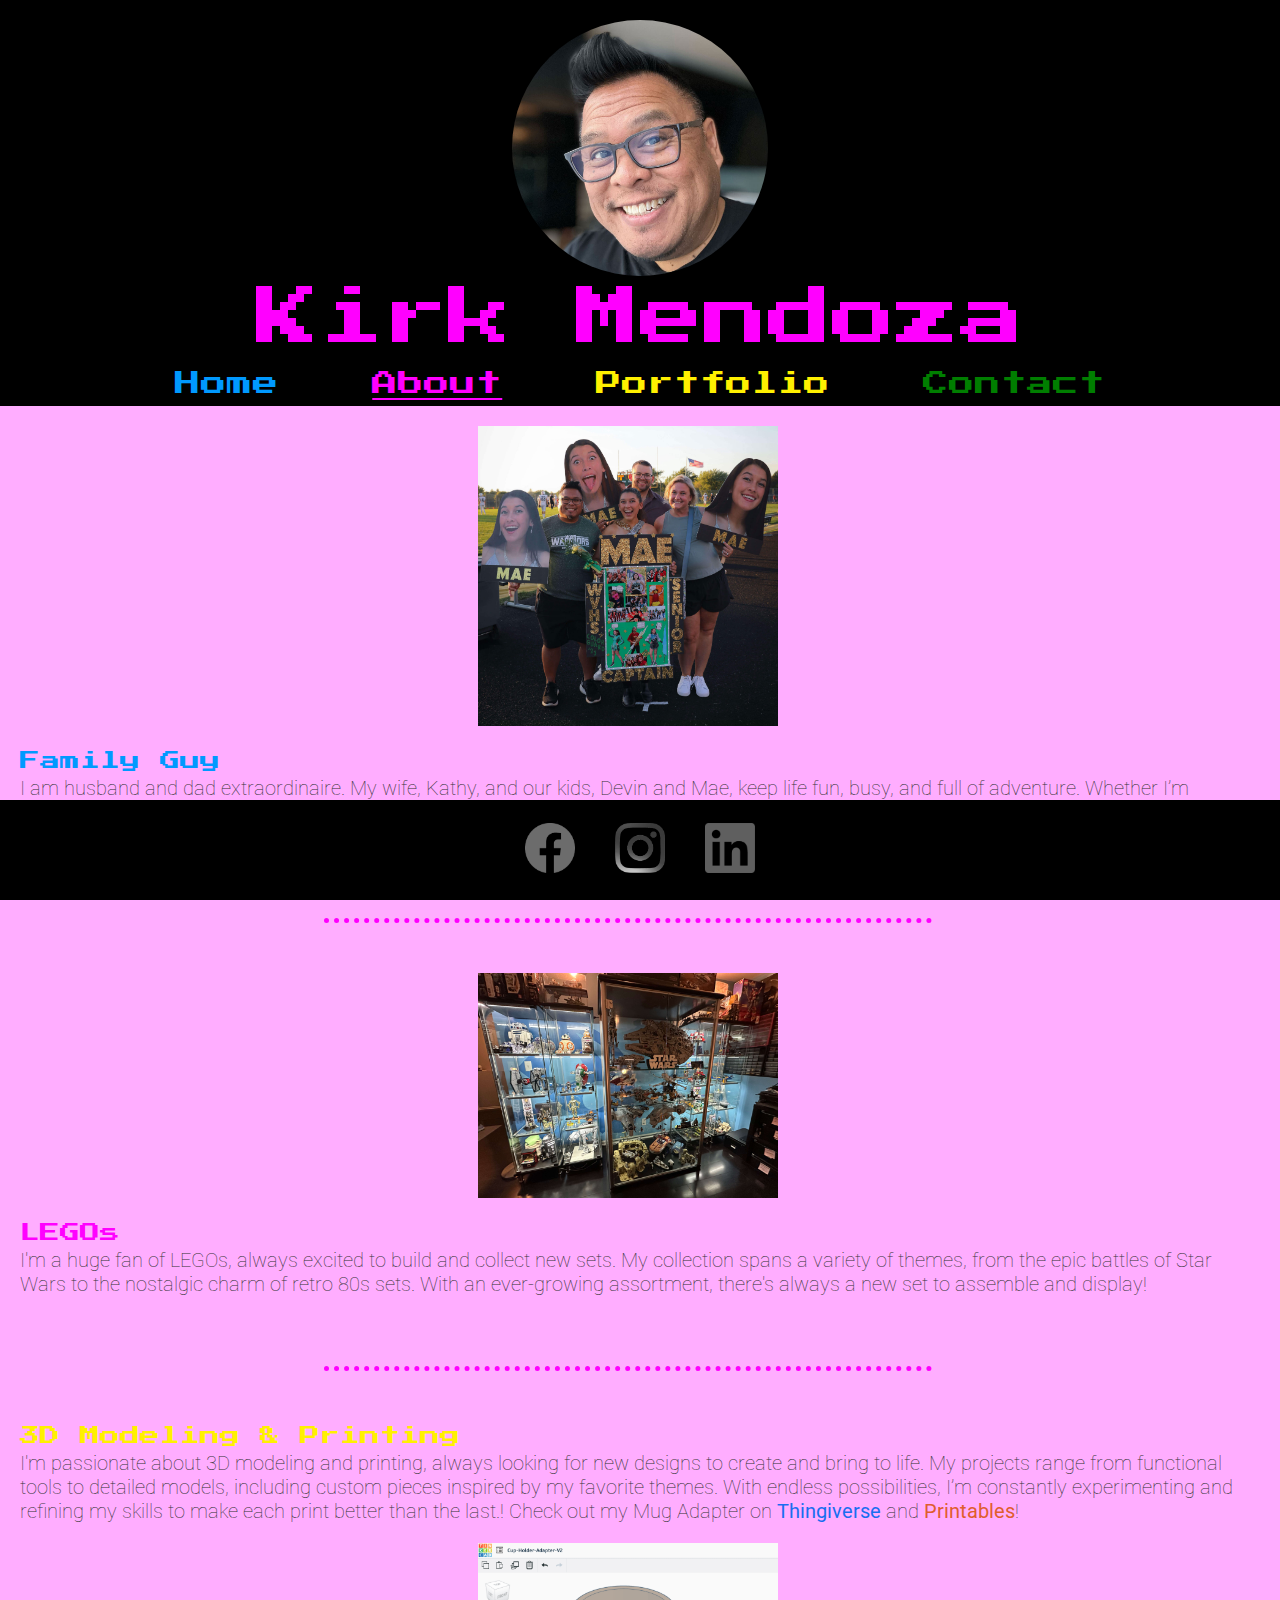
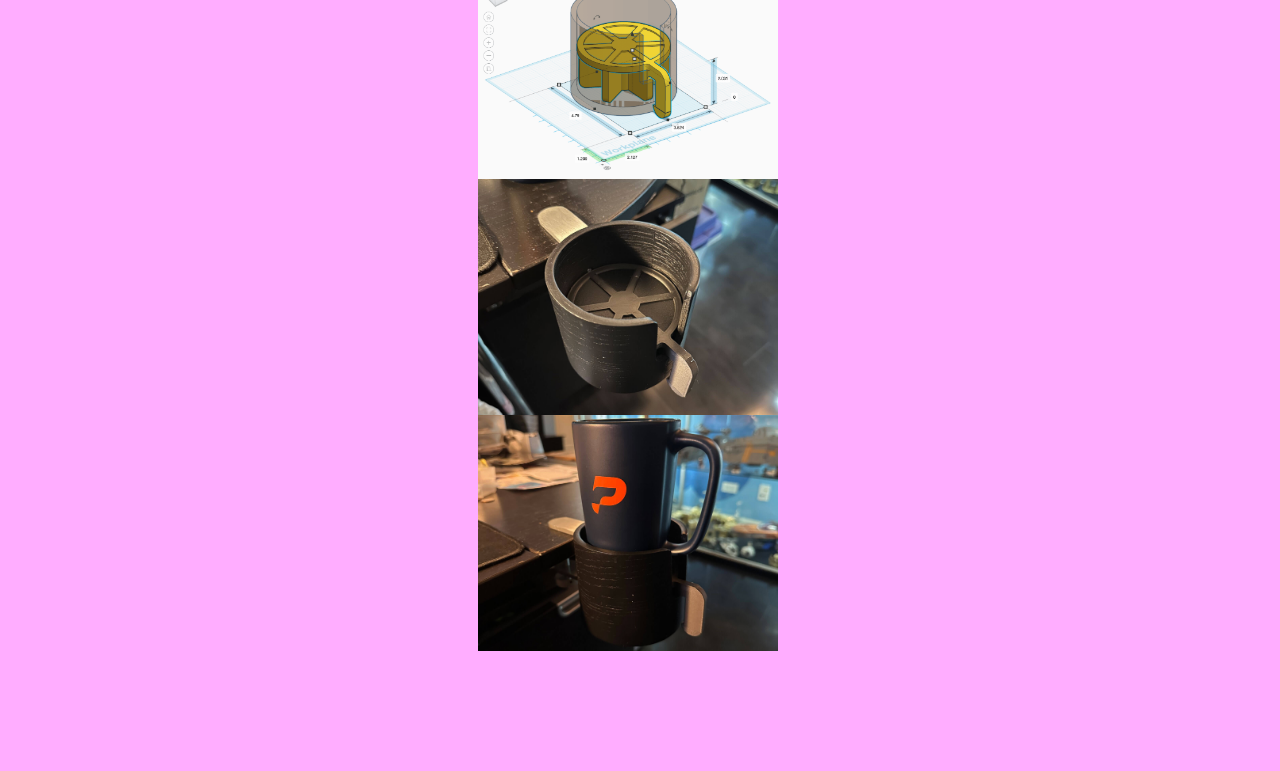
==== commit 48cd72e7: "Finalized last details, ready to merge" ====
--- a/about.html
+++ b/about.html
@@ -9,12 +9,12 @@
     <link rel="preconnect" href="https://fonts.googleapis.com">
     <link rel="preconnect" href="https://fonts.gstatic.com" crossorigin>
     <link href="https://fonts.googleapis.com/css2?family=Press+Start+2P&family=Roboto:ital,wght@0,100..900;1,100..900&display=swap" rel="stylesheet">
-    <link rel="stylesheet" href="headerFix.css">
+    <link rel="stylesheet" href="style.css">
 </head>
 
 <body class="backgroundPink">
     <!-- Header Name & Image -->
-    <div class="headerLandscape landscape backgroundGreen!">
+    <div class="headerLandscape landscape backgroundPink">
         <div class="float blackBar"></div>
         <p class="headerContentLeft mainName themePink">Kirk Mendoza</p>
         <div class="headerContentRight">
@@ -67,7 +67,7 @@
             I'm passionate about 3D modeling and printing, always looking for new designs to create and bring to life.
             My projects range from functional tools to detailed models, including custom pieces inspired by my favorite
             themes. With endless possibilities, I’m constantly experimenting and refining my skills to make each print
-            better than the last!
+            better than the last.! Check out my Mug Adapter on <a class="thingiverse" href="https://www.thingiverse.com/thing:6963869#google_vignette" target="_blank">Thingiverse</a> and <a class="printables" href="https://www.printables.com/model/1210417-ikea-lanespelare-mug-adapter" target="_blank">Printables</a>!
         </p>
         <div class="flexContainer">
             <img src="images/tinkercad1.png" />
--- a/style.css
+++ b/style.css
@@ -0,0 +1,442 @@
+body {
+    /* background-color: #333333; */
+    color: #333333;
+    font-family: "Roboto", serif;
+    font-optical-sizing: auto;
+    font-weight: 100;
+    font-style: normal;
+    padding: 0px;
+    margin: 0px;
+    max-width: 100vw;
+    overflow-x: hidden;
+}
+
+.float {
+    display: block;
+    position: absolute;
+    z-index: 1;
+}
+a {
+    text-decoration: none;
+}
+
+/* HEADER LANDSCAPE - START */
+.headerLandscape {
+    position: fixed;
+    top: 0px;
+    left: 0px;
+    width: 100%;
+    height: 275px;
+    display: flex;
+    align-items: center;
+    justify-content: end;
+    /* background-color: red; */
+}
+
+.blackBar {
+    right: 30px;
+    width: 100vw;
+    height: 90px;
+    background-color: #000000;
+    z-index: 0;
+}
+
+.headerContentLeft {
+    width: 100%;
+    z-index: 1;
+    text-align: left;
+}
+.mainName {
+    font-family: "Press Start 2P", serif;
+    font-weight: 400;
+    font-style: normal;
+    font-size: 3rem;
+    margin-left: 20px;
+    color: #0099ff;
+}
+
+.headerContentRight {
+    display: flex;
+    align-items: center;
+    justify-content: end;
+    z-index: 1;
+}
+
+.mainMenu {
+    display: flex;
+    justify-content: space-evenly;
+    width: 600px;
+    font-family: "Press Start 2P", serif;
+    font-weight: 400;
+    font-style: normal;
+}
+
+a.mainMenu {
+    text-decoration: none;
+    font-size: 15px;
+    color: #CCCCCC;
+    font-size: 2vw;
+}
+
+.profilePhoto {
+    right: 20px;
+    width: 190px;
+    height: 190px;
+    border-radius: 1000px;
+    border: 30px solid #000000;
+    margin-right: 20px ;
+}
+
+.portrait {
+    display: none;
+    visibility: hidden;
+}
+
+.mainContent {
+    width: 97%;
+    padding: 300px 20px 150px 20px;
+}
+
+.flexContainer {
+    width: 100%;
+    display: flex;
+    align-items: center;
+    justify-content: center;
+    gap: 5%;
+}
+
+.flexContainerFlip{
+    flex-direction: row-reverse;    
+}
+
+.flexContainer img {
+    width: 300px;
+}
+
+/* CONTACT */
+#message {
+    width: 50%;
+    height: 300px;
+    margin-bottom: 20px;
+    border-radius: 5px;
+    padding: 10px;
+    border: 2px solid #007e00;
+}
+
+form > input {
+    width: 50%;
+    height: 25px;
+    margin-bottom: 20px;
+    padding: 5px 0 5px 10px;
+    border-radius: 5px;
+    font-size: 20px;
+    border: 2px solid #007e00;
+}
+
+#submit {
+    border: none;
+    color: #007e00;
+    padding: 15px 32px;
+    text-align: center;
+    text-decoration: none;
+    display: inline-block;
+    font-size: 16px;
+    margin: 4px 2px;
+    cursor: pointer;
+    border-radius: 5px;
+}
+
+#submit:hover {
+    color: #00a800;
+}
+
+a {
+    text-decoration: none;
+}
+
+.backButton:hover {
+    color: #00a800;
+}
+
+
+
+/* HEADER LANDSCAPE - END */
+
+
+
+/* HEADER PORTRAIT - START */
+.headerPortrait {
+    display: none;
+    /* width: 100vw;
+    display: flex;
+    flex-direction: column;
+    justify-content: center;
+    align-items: center;
+    background-color: #000000; */
+}
+
+.mainNamePortrat {
+    font-family: "Press Start 2P", serif;
+    font-weight: 400;
+    font-style: normal;
+    /* font-size: 3em; */
+    font-size: 5vw;
+    color: #0099ff;
+    text-align: center;
+    margin: 0px;
+    padding: 10px 0 10px 0;
+}
+
+.menuMenuCentering {
+    display: flex;
+    /* width: 640px; */
+    width: 100vw;
+    justify-content: center;
+}
+.mainMenuPortrait {
+    display: flex;
+    justify-content: space-around;
+    width: 80vw;
+    margin: 0px;
+    padding: 10px 0 10px 0;
+    flex-wrap: wrap;
+    font-family: "Press Start 2P", serif;
+    font-weight: 400;
+    font-style: normal;
+    font-size: 2vw;
+}
+
+a.mainMenuPortrait {
+    text-decoration: none;
+}
+
+.profilePhotoPortrait {
+    width: 20vw;
+    border-radius: 1000px;
+    margin-top: 20px ;
+}
+/* HEADER PORTRAIT - END */
+
+
+
+.selected {
+    text-decoration:underline;
+    color: #0099ff;
+}
+
+.themeBlue {
+    color: #0099ff;
+}
+
+.themePink {
+    color: #ff00ff;
+}
+
+.themeYellow {
+    color: #FFF000;
+}
+
+.themeGreen {
+    color: #007e00;
+}
+
+.backgroundBlue {
+    background-color: #b6e2ff;
+}
+
+.backgroundPink {
+    background-color: #ffadff;
+}
+
+.backgroundYellow {
+    background-color: #fbf383;
+}
+
+.backgroundGreen {
+    background-color: #3ad13a;
+}
+
+
+
+
+
+/* RESPONSIVE MEDIA QUERIES - START */
+@media (max-width:1450px) {
+    .portrait {
+        visibility: visible;
+        display: flex;
+    }
+    .headerPortrait {
+        width: 100vw;
+        display: flex;
+        flex-direction: column;
+        justify-content: center;
+        align-items: center;
+        background-color: #000000;
+    }
+    .mainContent {
+        width: 95%;
+        padding: 0;
+        margin: 20px 20px 120px 20px;
+    }
+
+    .landscape {
+        visibility: hidden;
+        display: none;
+    }
+    
+    .videoBlock {
+        flex-direction: column;
+        align-items: center;
+    }
+    .flexContainer {
+        width: 100%;
+        display: flex;
+        flex-direction: column;
+        align-items: center;
+        justify-content: center;
+        gap: 5%;
+    }
+    
+    .flexContainerFlip{
+        /* flex-direction: row-reverse;     */
+    }
+    
+    .flexContainer img {
+        width: 300px;
+    }
+
+    #message {
+        width: 93%;
+        height: 300px;
+        margin-bottom: 20px;
+        border-radius: 5px;
+        padding: 10px;
+    }
+
+    form > input {
+        width: 95%;
+    }
+}
+@media (min-aspect-ratio: 16/9) {}
+@media (min-aspect-ratio: 3/4) {}
+@media (min-aspect-ratio: 4/3) {}
+/* RESPONSIVE MEDIA QUERIES - END */
+
+
+
+/* KEEP THE SAME BELOW */
+
+
+
+
+p {
+    font-size: 20px;
+}
+
+.pLabel {
+    font-family: "Press Start 2P", serif;
+    font-weight: 400;
+    font-style: normal;
+    line-height: 1.5em;
+}
+
+hr.pinkHR {
+    border: 0px;
+    width: 50%;
+    margin-top: 50px;
+    margin-bottom: 50px;
+    border-top: 5px dotted #ff00ff;;
+}
+
+.thingiverse {
+    font-weight: 400;
+    color: #196ef0;
+}
+
+.thingiverse:hover {
+    color: #247afb;
+    text-decoration: underline;
+}
+
+.printables {
+    font-weight: 400;
+    color: #e05d2d;
+}
+
+.printables:hover {
+    font-weight: 400;
+    color: #fa7747;
+    text-decoration: underline;
+}
+
+.videoBlock {
+    display: flex;
+    justify-content: center;
+    gap: 5%;
+    width: 100%;
+}
+
+.videoDescription {
+    width: 560px;
+}
+
+.familyPhoto {
+    width: 300px;
+    height: 300px;
+    object-fit: cover;    
+}
+
+
+
+
+footer {
+    position: fixed;
+    bottom: 0px;
+    width: 100%;
+    height: 100px;
+    background-color: #000000;
+    display: flex;
+    align-items: center;
+    justify-content: center;
+    gap: 40px;
+}
+
+footer img {
+    width: 50px;
+    height: 50px;
+    -webkit-filter: grayscale(100%);
+    -moz-filter:    grayscale(100%);
+    -ms-filter:     grayscale(100%);
+    -o-filter:      grayscale(100%);
+    filter: gray;
+    transition: .25s; 
+}
+
+footer img:hover {
+    filter: none;
+    -webkit-filter: grayscale(0%);
+    -moz-filter:    grayscale(0%);
+    -ms-filter:     grayscale(0%);
+    -o-filter:      grayscale(0%);
+    cursor: pointer;
+    transition: .25s; 
+}
+
+
+
+/* FONTS */
+.fontPressStart {
+    font-family: "Press Start 2P", serif;
+    font-weight: 400;
+    font-style: normal;
+}
+
+.roboto-100 {
+    font-family: "Roboto", serif;
+    font-optical-sizing: auto;
+    font-weight: 100;
+    font-style: normal;
+    font-variation-settings:
+      "wdth" 100;
+}